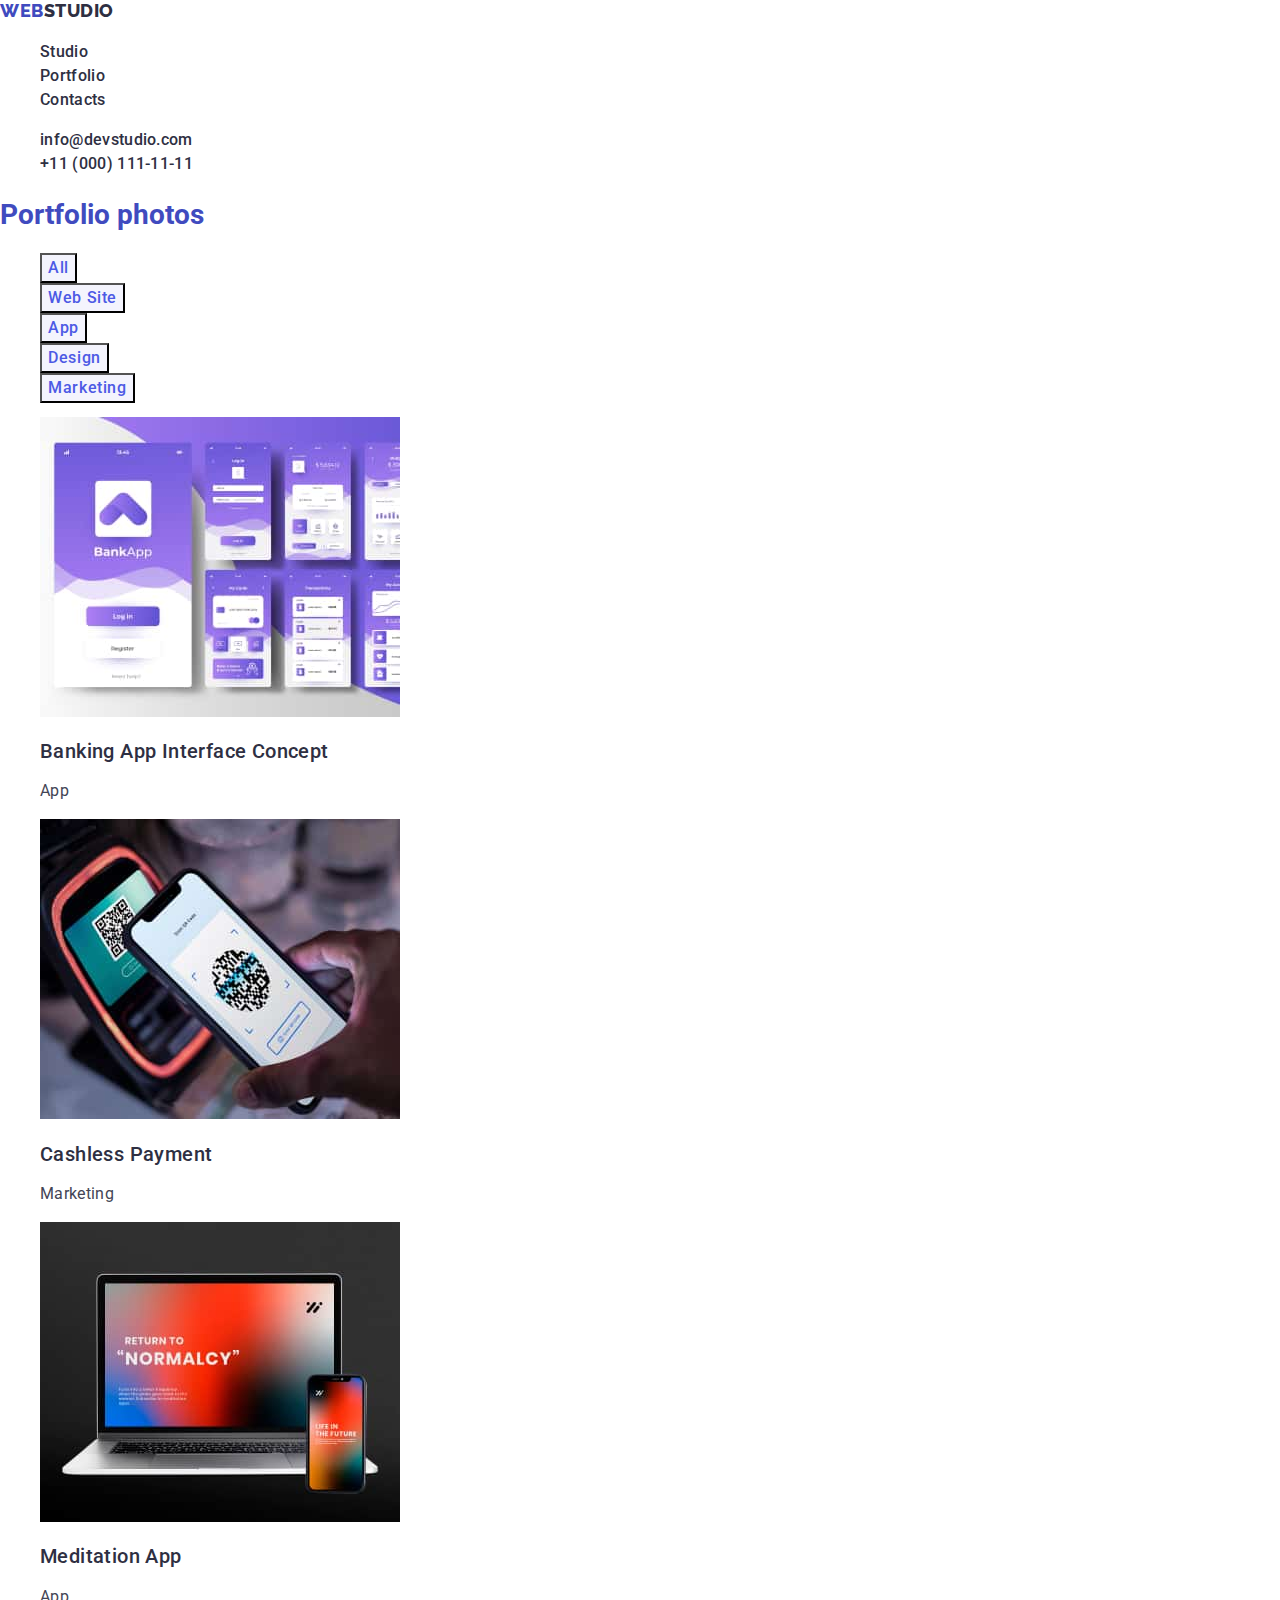
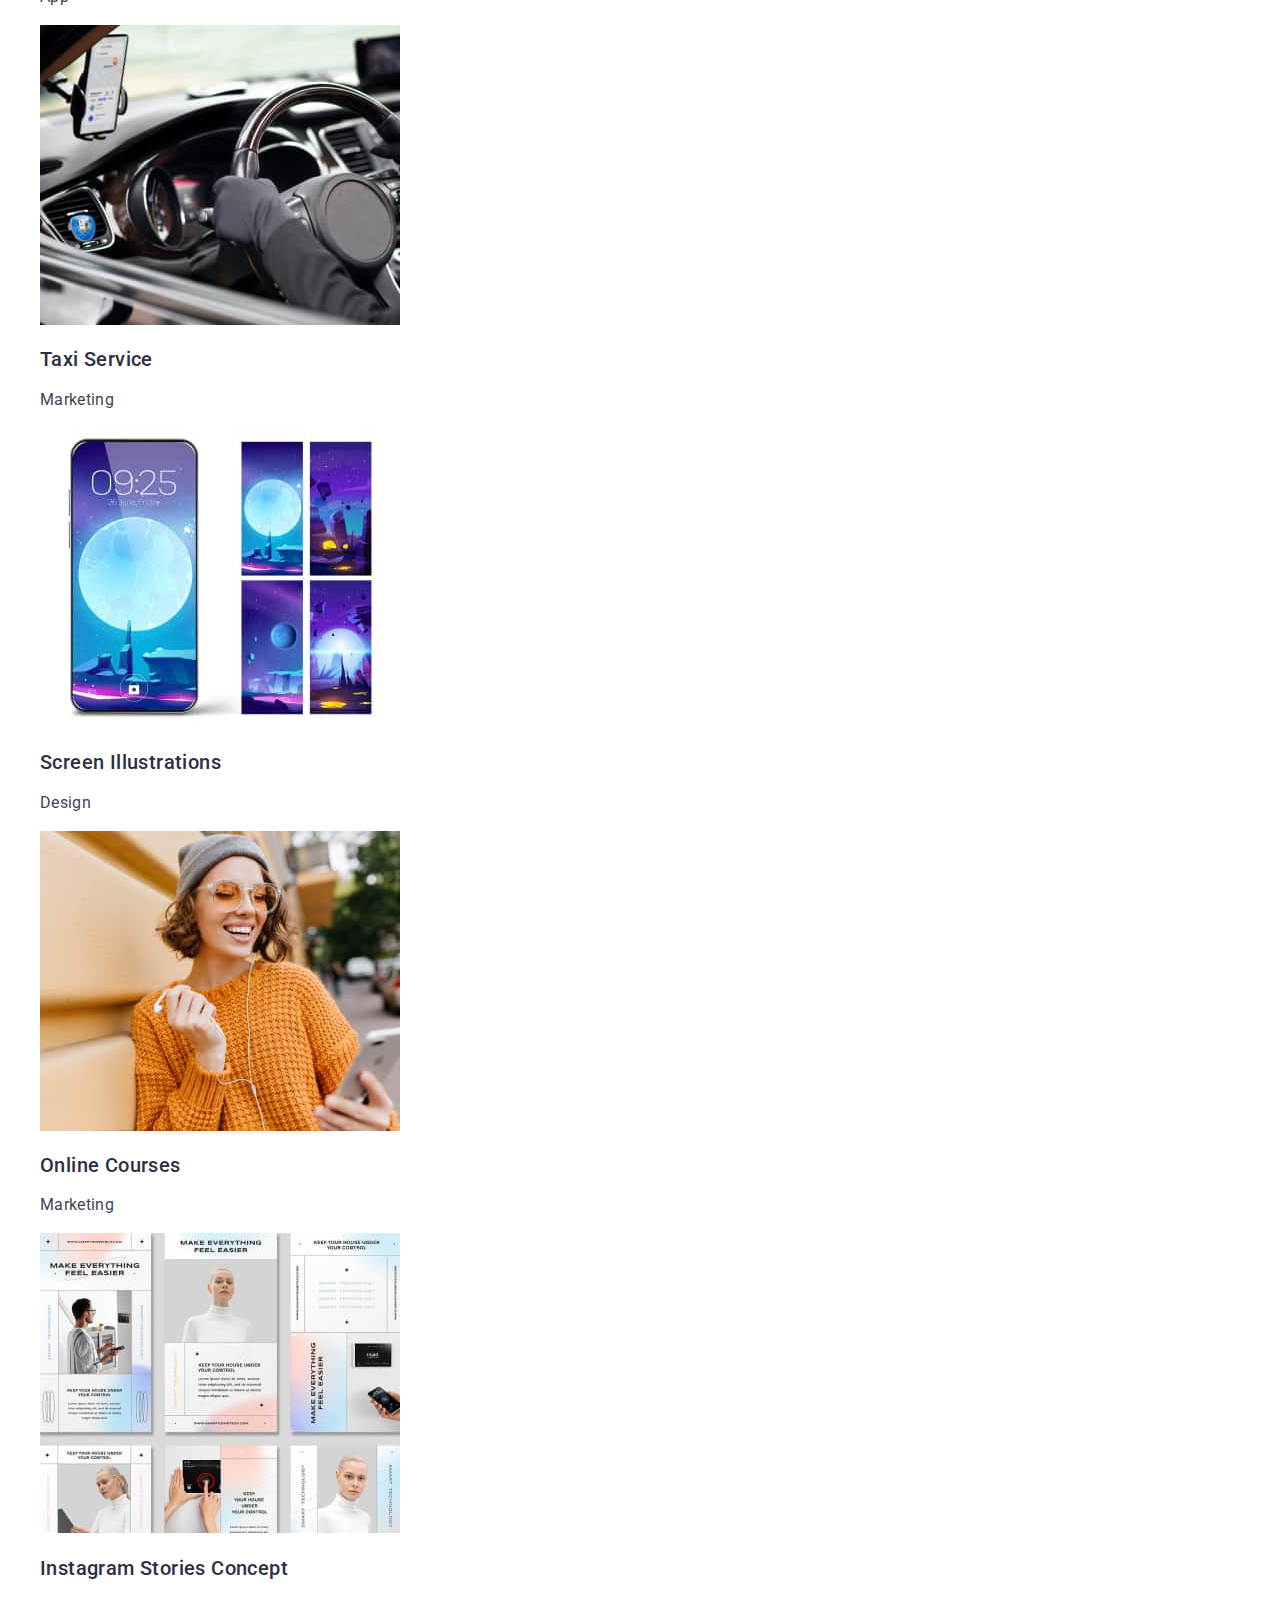
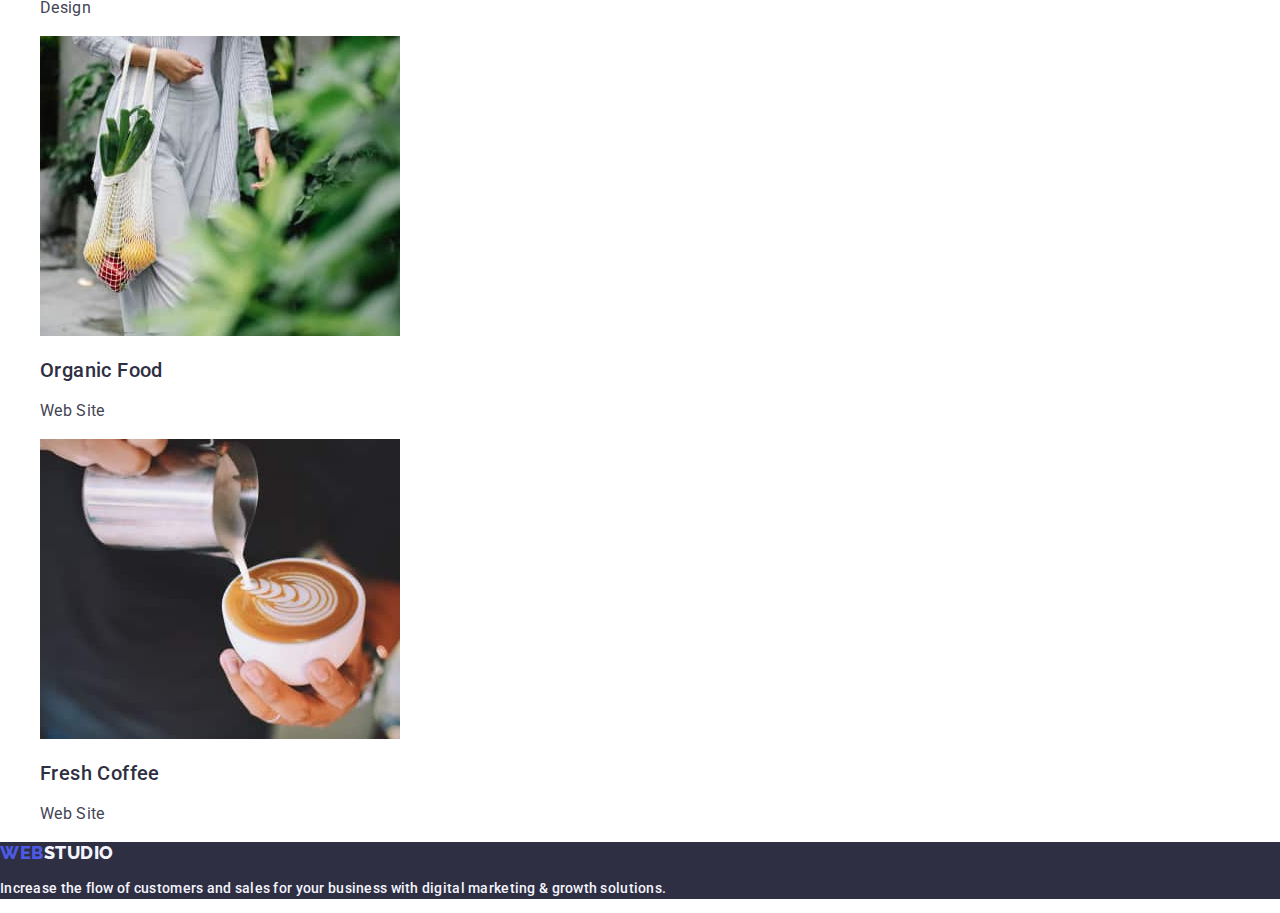
==== portfolio.html @ 64fa3665 "summary" ====
<!DOCTYPE html>
<html lang="en">
<head>
    <meta charset="UTF-8">
    <meta name="viewport" content="width=device-width, initial-scale=1.0">
    <title>Portfolio</title>

     <!--Fonts-->
     <link rel="preconnect" href="https://fonts.googleapis.com">
     <link rel="preconnect" href="https://fonts.gstatic.com" crossorigin>
     <link href="https://fonts.googleapis.com/css2?family=Raleway:wght@800&family=Roboto:wght@400;500;700&display=swap" rel="stylesheet">
        
     <!--Normalize-->
        <link rel="stylesheet" href="https://cdn.jsdelivr.net/npm/modern-normalize@2.0.0/modern-normalize.min.css">
        
        
        
        <!-- Custom styles -->
         <link rel="stylesheet" href="./css/styles.css"/>
</head>
<body class="body">
     <!-- Header section -->
     <header class="portfolio-header">
        <nav class="page-nav">
          <a href="./index.html" class="header-logo link">Web<span class="header-logo-studio">Studio</span></a>
          <ul class="portfolio-header-list list">
            <li><a href="./index.html" class="link">Studio</a></li>
            
            <li><a href="./portfolio.html" class="link">Portfolio</a></li>
  
            <li><a href="" class="link">Contacts</a></li>

          </ul>
        </nav>
        <address class="address_header_list">
          <ul class="list">
            <li><a href="mailto:info@devstudio.com" class="link">info@devstudio.com</a></li>
            <li><a href="tel:+110001111111" class="link">+11 (000) 111-11-11</a></li>
          </ul>
        </address>
      </header>
  <!-- Main block-->

 <main class="portfolio-page">
  <!-- Title that would be hidden-->

 
  

  <section class="photo-section">

    <h1>Portfolio photos</h1>
    
    <ul class="list">
      <li><button type="button" class="portfolio-btn">All</button></li>
      <li><button type="button" class="portfolio-btn">Web Site</button></li>
      <li><button type="button" class="portfolio-btn">App</button></li>
      <li><button type="button" class="portfolio-btn">Design</button></li>
      <li><button type="button" class="portfolio-btn" >Marketing</button></li>
</ul>
      
      <!--Photo Section -->
        
            <ul class="list">
                <li><a href="" class="link">                 
                   <img src="./images/portfolio_images/img-1.jpg" alt="Violet screens of banking apps" width="360"/>
                  <h2 class="photo-title">Banking App Interface Concept</h2>
                  <p class="descript text">App</p></a>

                </li>
                <li><a href="" class="link">
                  <img src="./images/portfolio_images/img-2.jpg" alt="The phone paying by QR code" width="360"/>
                  <h2 class="photo-title">Cashless Payment</h2>
                  <p class="descript text">Marketing</p>
                </a>

                </li>
                <li><a href="" class="link">
                  <img src="./images/portfolio_images/img-3.jpg" alt="Synchronized computer and phone with the program of meditstion" width="360"/>
                  <h2 class="photo-title">Meditation App</h2>
                  <p class="descript text">App</p></a>
                  
                </li>
                <li><a href="" class="link">
                  <img src="./images/portfolio_images/img-4.jpg" alt="Phone navigation helps driver during riding" width="360"/>
                  <h2 class="photo-title">Taxi Service</h2>
                  <p class="descript text">Marketing</p>
                </a>
                  
                </li>
                <li><a href="" class="link">
                  <img src="./images/portfolio_images/img-5.jpg" alt="Several beautiful images of the moon on the phone screen" width="360"/>
                  <h2 class="photo-title">Screen Illustrations</h2>
                  <p class="descript text">Design</p>
                </a>
                  
                </li>
                <li><a href="" class="link">
                  <img src="./images/portfolio_images/img-6.jpg" alt="Smiling girl is listening something on her phone by headphones" width="360"/>
                  <h2 class="photo-title">Online Courses</h2>
                  <p class="descript text">Marketing</p>
                </a>
                  
                </li>
                <li><a href="" class="link">
                  <img src="./images/portfolio_images/img-7.jpg" alt="Several screens show different part of the story promt of some gadget" width="360"/>
                  <h2 class="photo-title">Instagram Stories Concept</h2>
                  <p class="descript text">Design</p>
                </a>
                  
                </li>
                <li><a href="" class="link">
                  <img src="./images/portfolio_images/img-8.jpg" alt="Woman among green leaves carrying vegetables in the bag" width="360"/>
                  <h2 class="photo-title">Organic Food</h2>
                  <p class="descript text">Web Site</p>
                </a>
                  
                </li>
                <li><a href="" class="link">
                  <img src="./images/portfolio_images/img-9.jpg" alt="The process of pouring a coffee to the cup" width="360"/>
                  <h2 class="photo-title">Fresh Coffee</h2>
                  <p class="descript text">Web Site</p>
                </a>  
                </li>
            </ul>

          </section>

    </main>

      <!-- Footer section-->
    <footer class="footer">
        <a href="./index.html" class="header-logo link">Web<span class="footer-logo-studio">Studio</span></a>
        <p class="footer-text"
          >Increase the flow of customers and sales for your business with digital marketing & growth
          solutions.
        </p>
      </footer>
</body>
</html>
---- css/styles.css ----
:root { 
    /*Fonts*/
    --primary-font:  'Roboto', sans-serif;
    /*Other*/
    --accent-color: #E7E9FC;
    
}

.body {
font-family: 'Roboto', sans-serif;
font-style: normal;
font-weight: 500;
font-size: 14px;
line-height: 1.4;
background-color: #ffffff;
color: #434455;
}


/* Reset */

a {
    color: currentColor;
    text-decoration: none ;
    font-style: normal;
}

.title {
    font-weight: 700;
    font-size: 36px;
    line-height: 1.11;
    text-align: center;
    letter-spacing: 0.02em;
    text-transform: capitalize;
    color: #2E2F42;
    }

 .text {
    font-weight: 400;
    font-size: 16px;
    line-height: 1.5;
    letter-spacing: 0.02em;
    color: #2e2f42 ;
      }


.list {
    list-style: none;
}

.button {
    font-family: inherit;
    cursor: pointer;
}
.header {
    color: #2e2f42;
    text-decoration: none;
    font-size: 16px;
    line-height: 1.5;
    letter-spacing: 0.02em;
    
}


.address_header_list {
    font-style: normal;
}
.link {
    color: #2e2f42;
    text-decoration: none;
    }
    
   .link:hover {
        color: #404BBF;
    }

    .link:focus {
        color: #404bbf;
    }
.text {
    font-weight: 400;
    font-size: 16px;
    line-height: 1.5;
    letter-spacing: 0.02em;
    color: #434455;
    }

    


.header-logo {
    font-family: 'Raleway', sans-serif;
    font-style: normal;
    font-weight: 800;
    font-size: 18px;
    line-height: 1.17;
    letter-spacing: 0.03em;
    text-transform: uppercase;
    color: #4D5AE5;
}
.header-logo-studio {
    color: #2E2F42;
}

.header-list {
    color: #2e2f42
}
 
.header-list:hover {
    color: #404bbf;
}

.header-list:focus {
    color: #404bbf;
}
.hero {
    background-color: #2E2F42;
}

.hero-title {font-size: 56px;
    font-weight: 700;
    text-align: center;
    letter-spacing: 0.02em;
    color: #ffffff;
line-height: 1.07;
}


.hero-btn{
    background-color: #4D5AE5;
color: #ffffff;
font-weight: 500;
font-size: 16px;
letter-spacing: 0.04em;
line-height: 1.5;
cursor: pointer;
}

 .hero-btn:hover {
    background-color: #404BBF;
    color: #ffffff;
 }

 .hero-btn:focus {
    background-color: #404BBF;
    color: #ffffff;
 }

 /* FEATURES SECTION */

 .feature-title {
    font-size: 20px;
    font-weight: 500;
line-height: 1.2;
letter-spacing: 0.02em;
color: #2E2F42;
}


  /* OUR WORK */
   .our-work.title{
    font-weight: 700;
font-size: 36px;
line-height: 1.11;
text-align: center;
letter-spacing: 0.02em;
text-transform: capitalize;
color: #2E2F42;
   }

   /* OUR TEAM*/
.our_team {
    background-color: #F4F4FD;
}

.team-list {
    background-color: #FFFFFF;
}
   .title-name {
    font-size: 20px;
    font-weight: 500;
line-height: 1.2;
letter-spacing: 0.02em;
color: #2E2F42;
   }


   /*FOOTER*/
   .footer {
    background: #2E2F42;
   }
   .footer-logo-studio {
    color: #F4F4FD;
   }
   .footer-text {
    color: #F4F4FD;
    line-height: 1.5;
    letter-spacing: 0.02em;
   }


   /*PORTFOLIO*/

.portfolio-header {
    color: #2e2f42;
    font-family: 'Roboto', sans-serif;
font-style: normal;
font-weight: 500;
font-size: 16px;
line-height: 1.5;
letter-spacing: 0.02em;
background-color: #ffffff;
color:  #434455;

}  

.portfolip-header:hover {
    color: #404bbf;
}
.portfolip-header:focus {
    color: #404bbf;
}

.portfolio-header-list {
    font-size: 16px;
    line-height: 1.5;
    letter-spacing: 0.02em;
    color: #434455;
    font-weight: 500;
}

.portfolio-page {
    color: #404bbf;
}



.portfolio-btn {
font-family: "Roboto", sans-serif;
font-weight: 500;
font-size: 16px;
background-color:#F4F4FD;
line-height: 1.5;
text-align: center;
letter-spacing: 0.04em;
color: #4d5ae5;
cursor: pointer;
}

.portfolio-btn:hover {
    background-color: #404BBF;
    color:#ffffff;
    cursor: pointer;
    
}

.portfolio-btn:focus {
    background-color: #404BBF;
    color:#ffffff;
    cursor: pointer; 
}
 .portfolio-page {
    list-style: none
 }

.photo-title {
    font-weight: 500;
font-size: 20px;
line-height: 1.2;
letter-spacing: 0.02em;
    color: #2E2F42; 
}

.descript {
    color: #434455;
}
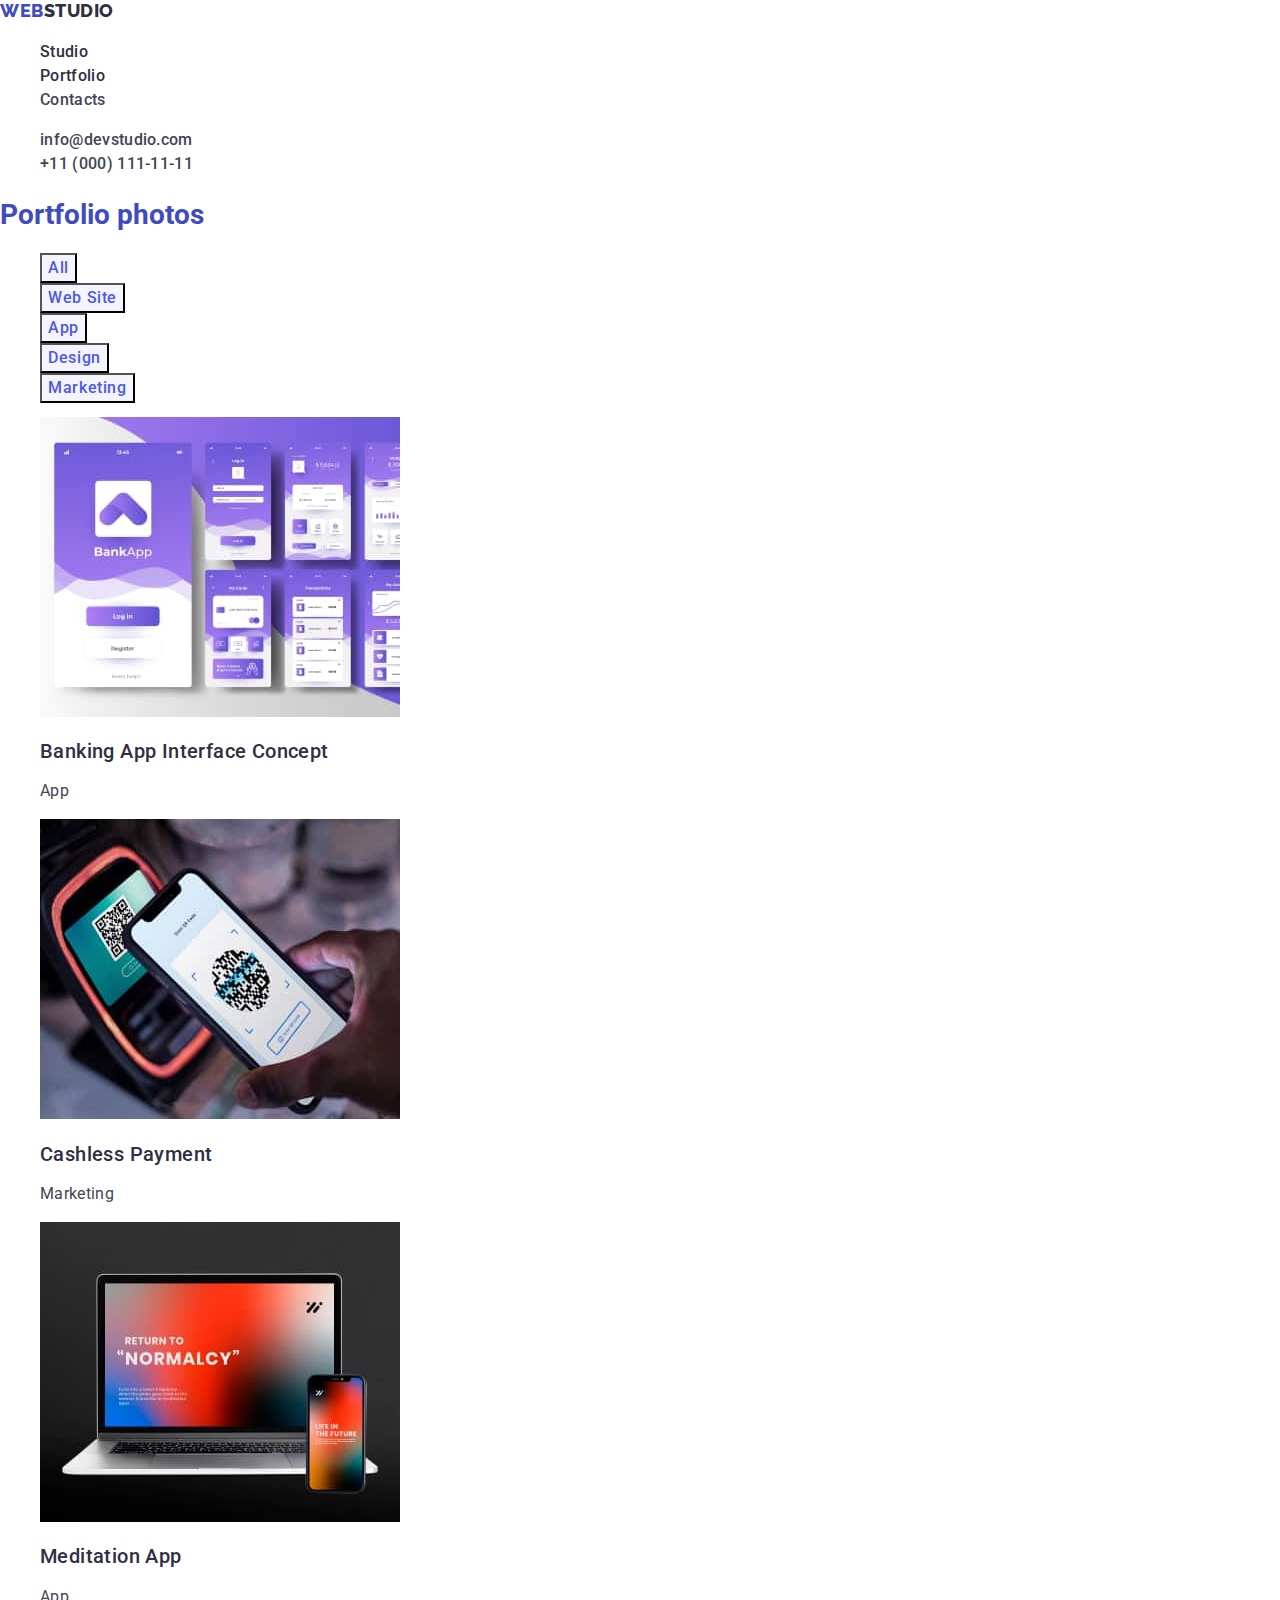
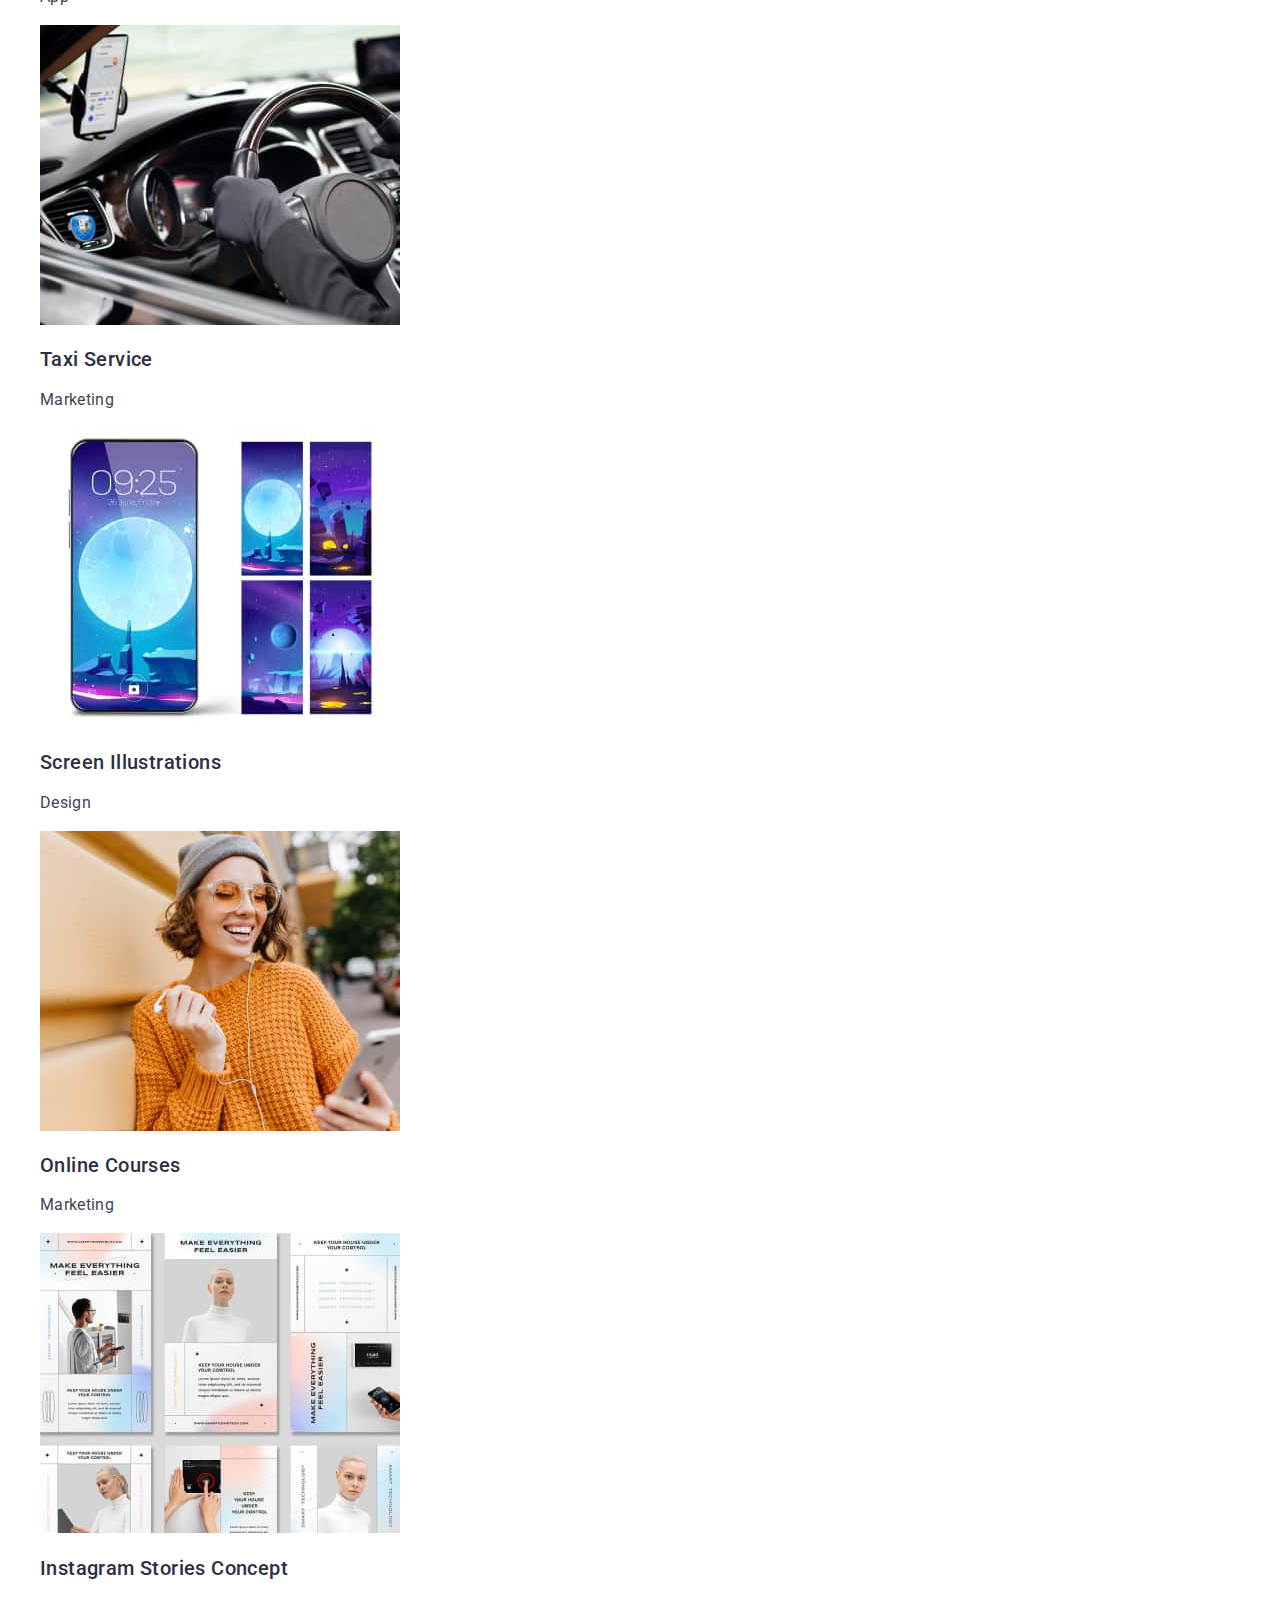
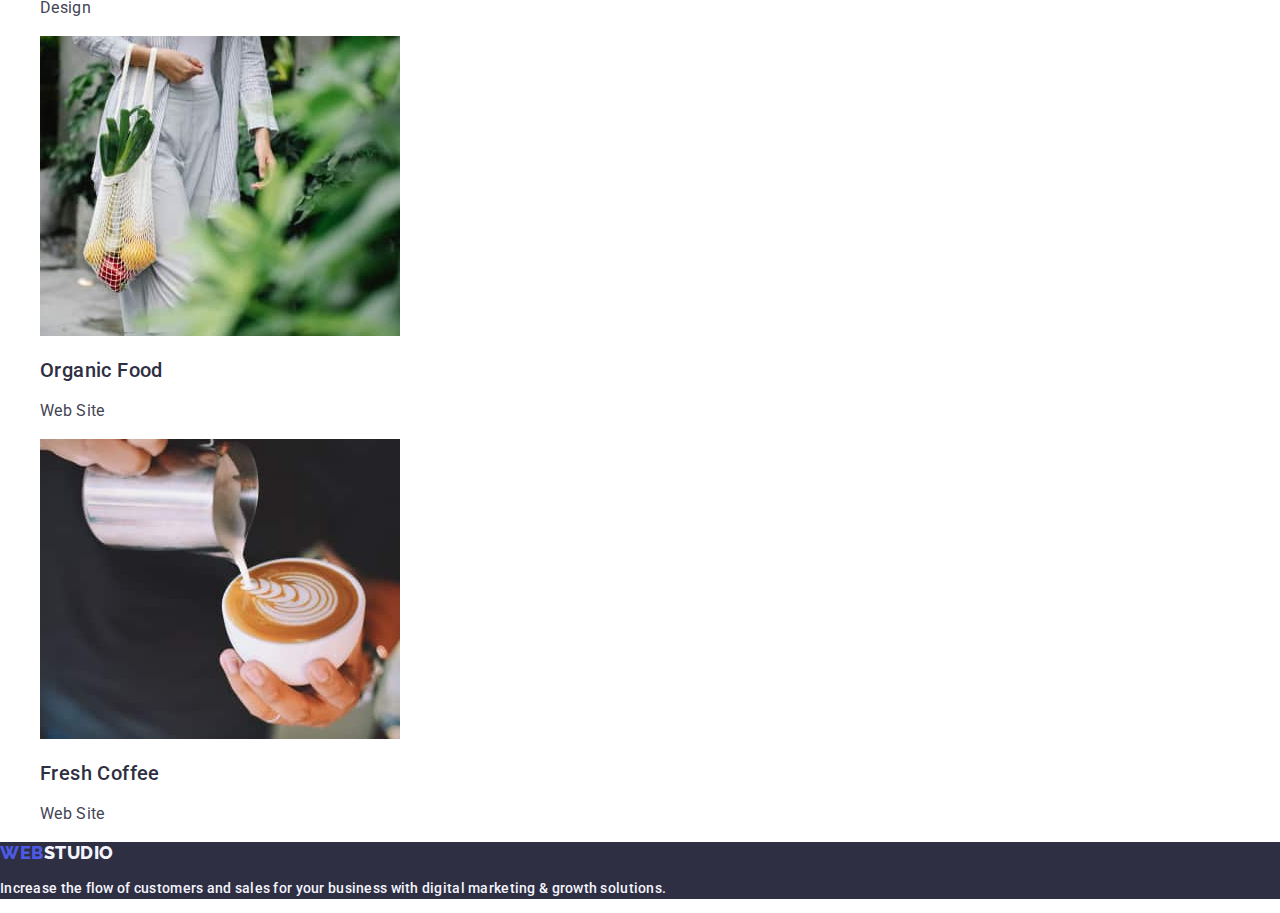
==== commit d6dd0a55: "summary" ====
--- a/portfolio.html
+++ b/portfolio.html
@@ -24,18 +24,18 @@
         <nav class="page-nav">
           <a href="./index.html" class="header-logo link">Web<span class="header-logo-studio">Studio</span></a>
           <ul class="portfolio-header-list list">
-            <li><a href="./index.html" class="link">Studio</a></li>
+            <li><a href="./index.html" class="portfolio-nav link">Studio</a></li>
             
-            <li><a href="./portfolio.html" class="link">Portfolio</a></li>
+            <li><a href="./portfolio.html" class="portfolio-nav link">Portfolio</a></li>
   
             <li><a href="" class="link">Contacts</a></li>
 
           </ul>
         </nav>
-        <address class="address_header_list">
+        <address class="address_header">
           <ul class="list">
-            <li><a href="mailto:info@devstudio.com" class="link">info@devstudio.com</a></li>
-            <li><a href="tel:+110001111111" class="link">+11 (000) 111-11-11</a></li>
+            <li><a href="mailto:info@devstudio.com" class="address-list link">info@devstudio.com</a></li>
+            <li><a href="tel:+110001111111" class="address-list link">+11 (000) 111-11-11</a></li>
           </ul>
         </address>
       </header>
--- a/css/styles.css
+++ b/css/styles.css
@@ -62,11 +62,14 @@
 }
 
 
-.address_header_list {
-    font-style: normal;
+.address_header {
+    font-style: normal;
+    font-size: 16px;
+    line-height: 1.5;
+    letter-spacing: 0.02em;
+    color: #434455;
 }
 .link {
-    color: #2e2f42;
     text-decoration: none;
     }
     
@@ -77,6 +80,14 @@
     .link:focus {
         color: #404bbf;
     }
+
+    .addresd-list {
+        font-size: 16px;
+        line-height: 1.5;
+        letter-spacing: 0.02em;
+        color: #434455;
+    }
+
 .text {
     font-weight: 400;
     font-size: 16px;
@@ -221,7 +232,8 @@
     color: #404bbf;
 }
 
-.portfolio-header-list {
+.address-header-list {
+    font-style: normal;
     font-size: 16px;
     line-height: 1.5;
     letter-spacing: 0.02em;
@@ -233,7 +245,9 @@
     color: #404bbf;
 }
 
-
+.portfolio-nav {
+    color: #2e2f42;
+}
 
 .portfolio-btn {
 font-family: "Roboto", sans-serif;
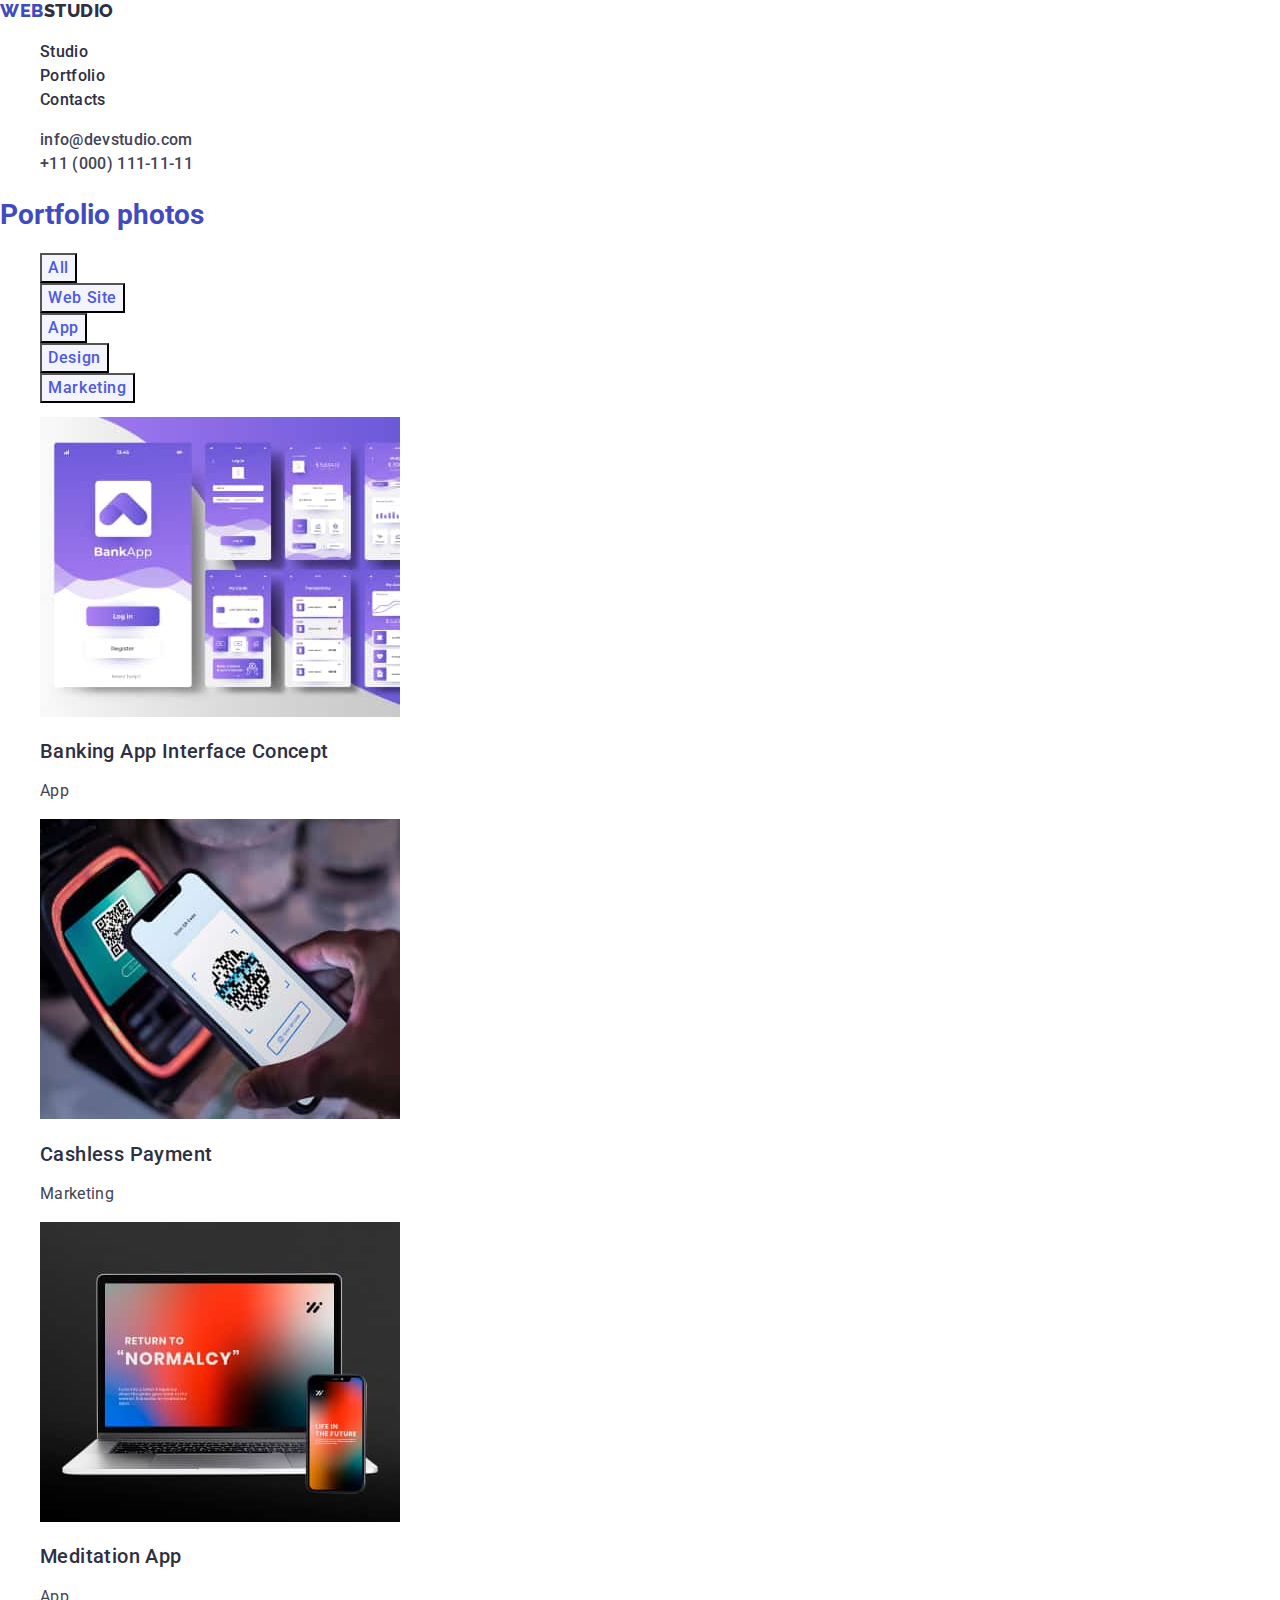
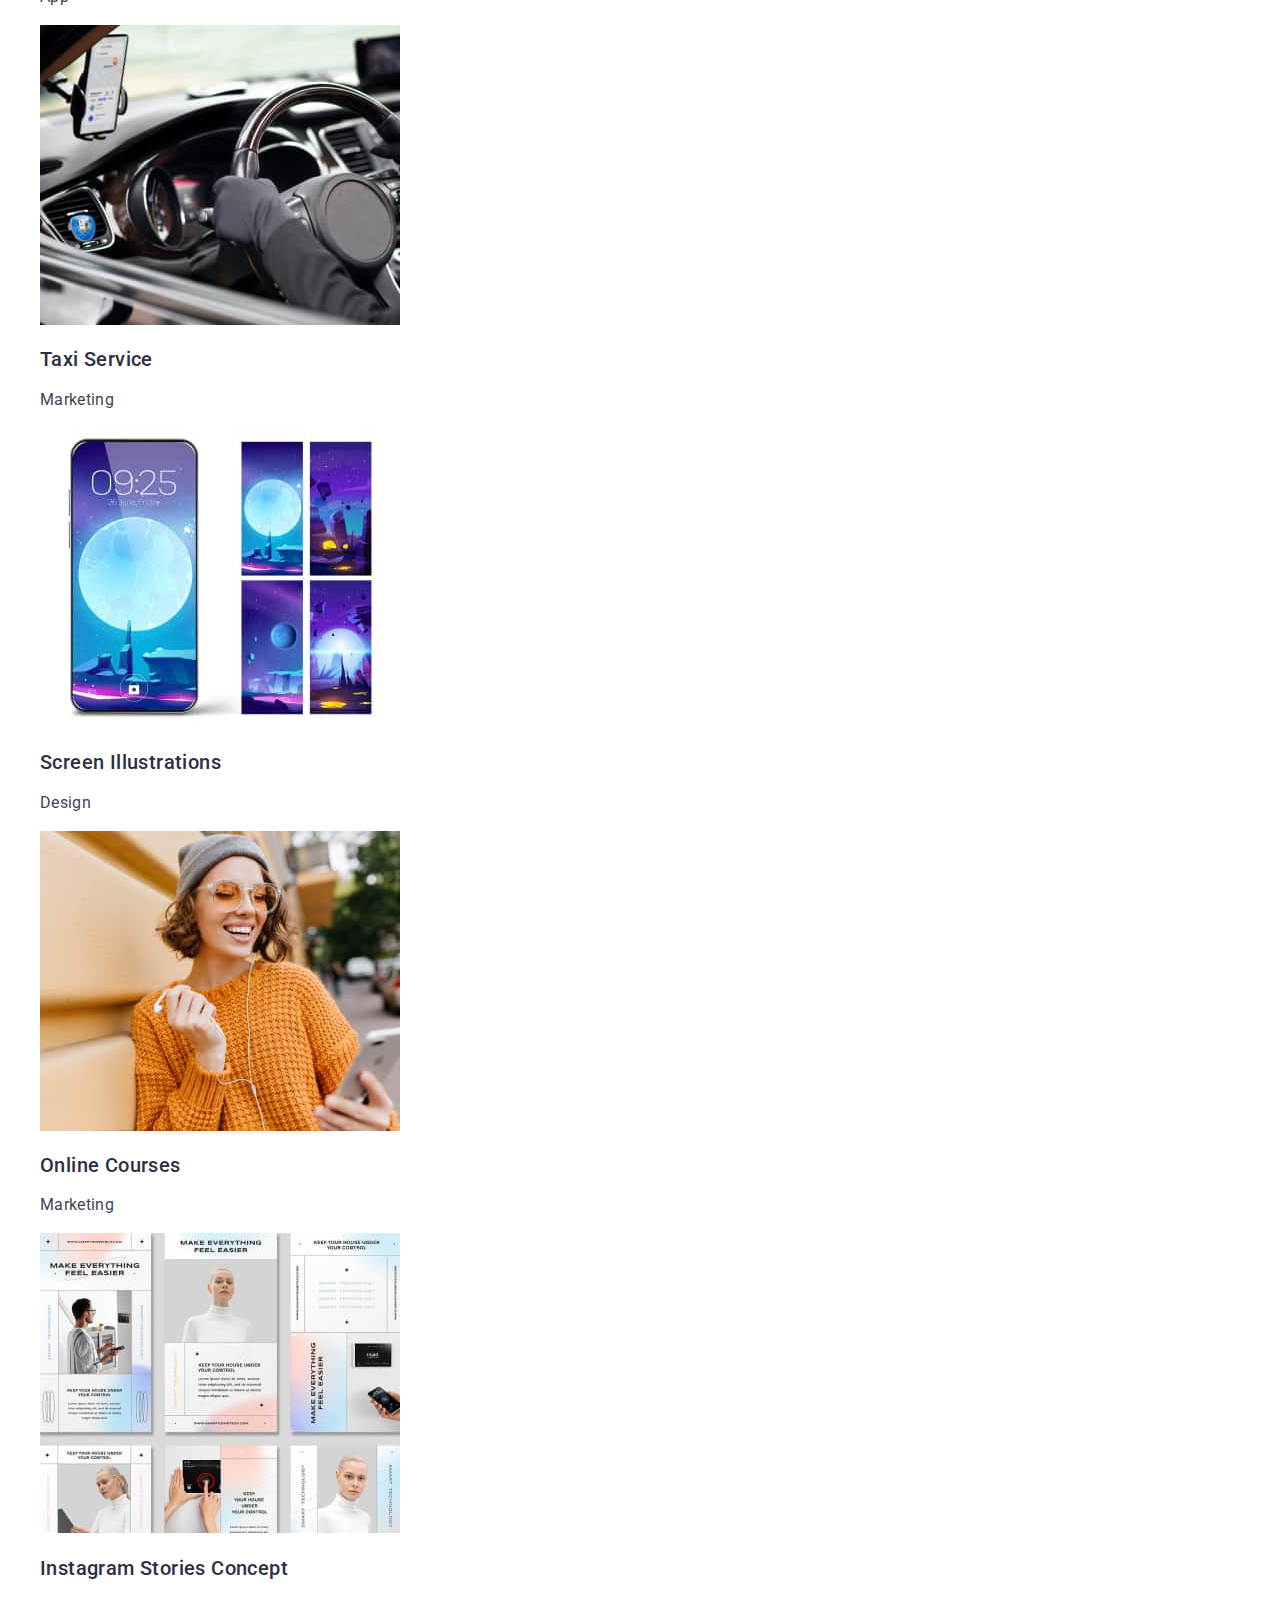
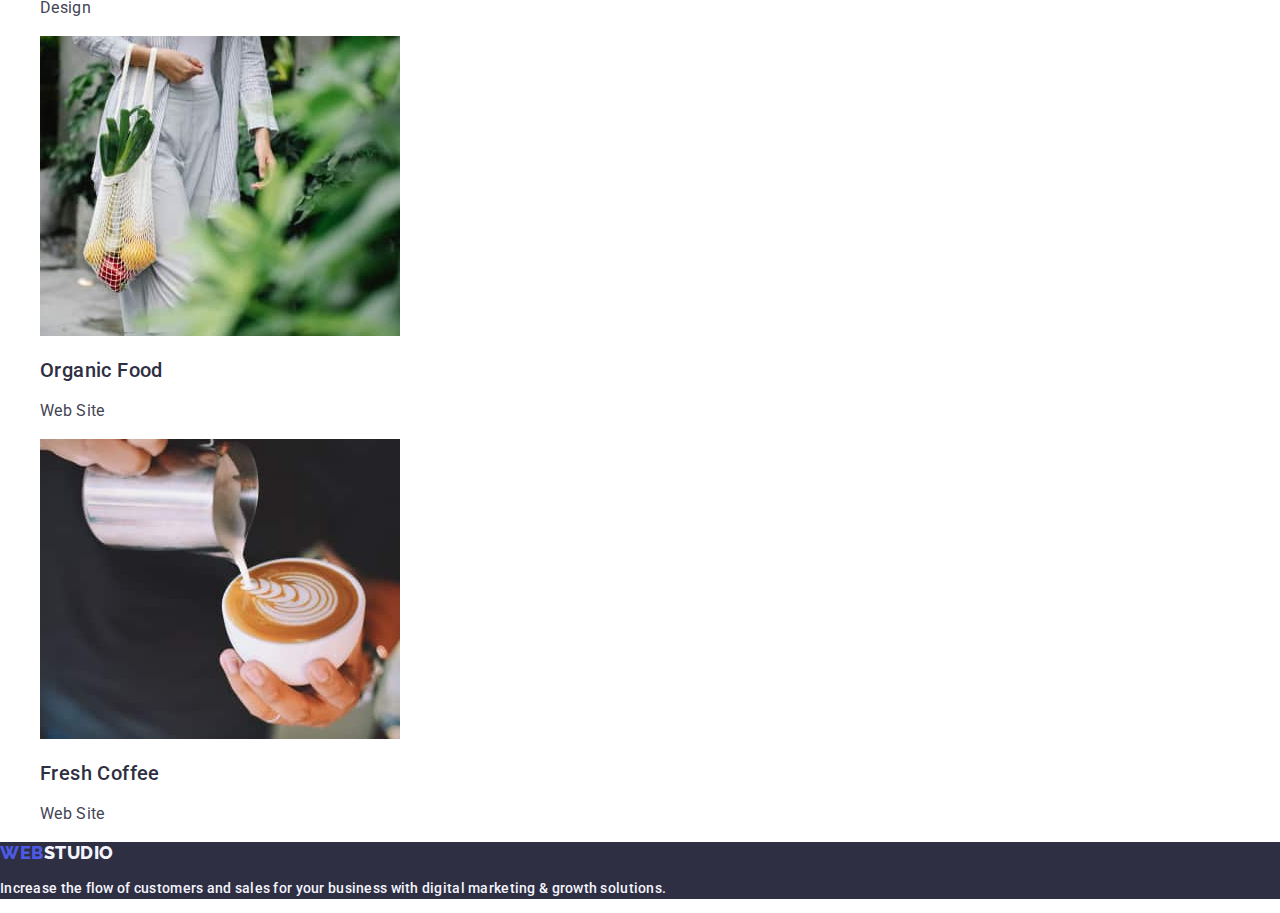
==== commit 3d79536c: "update.portfolio" ====
--- a/portfolio.html
+++ b/portfolio.html
@@ -28,7 +28,7 @@
             
             <li><a href="./portfolio.html" class="portfolio-nav link">Portfolio</a></li>
   
-            <li><a href="" class="link">Contacts</a></li>
+            <li><a href="" class="portfolio-nav link">Contacts</a></li>
 
           </ul>
         </nav>
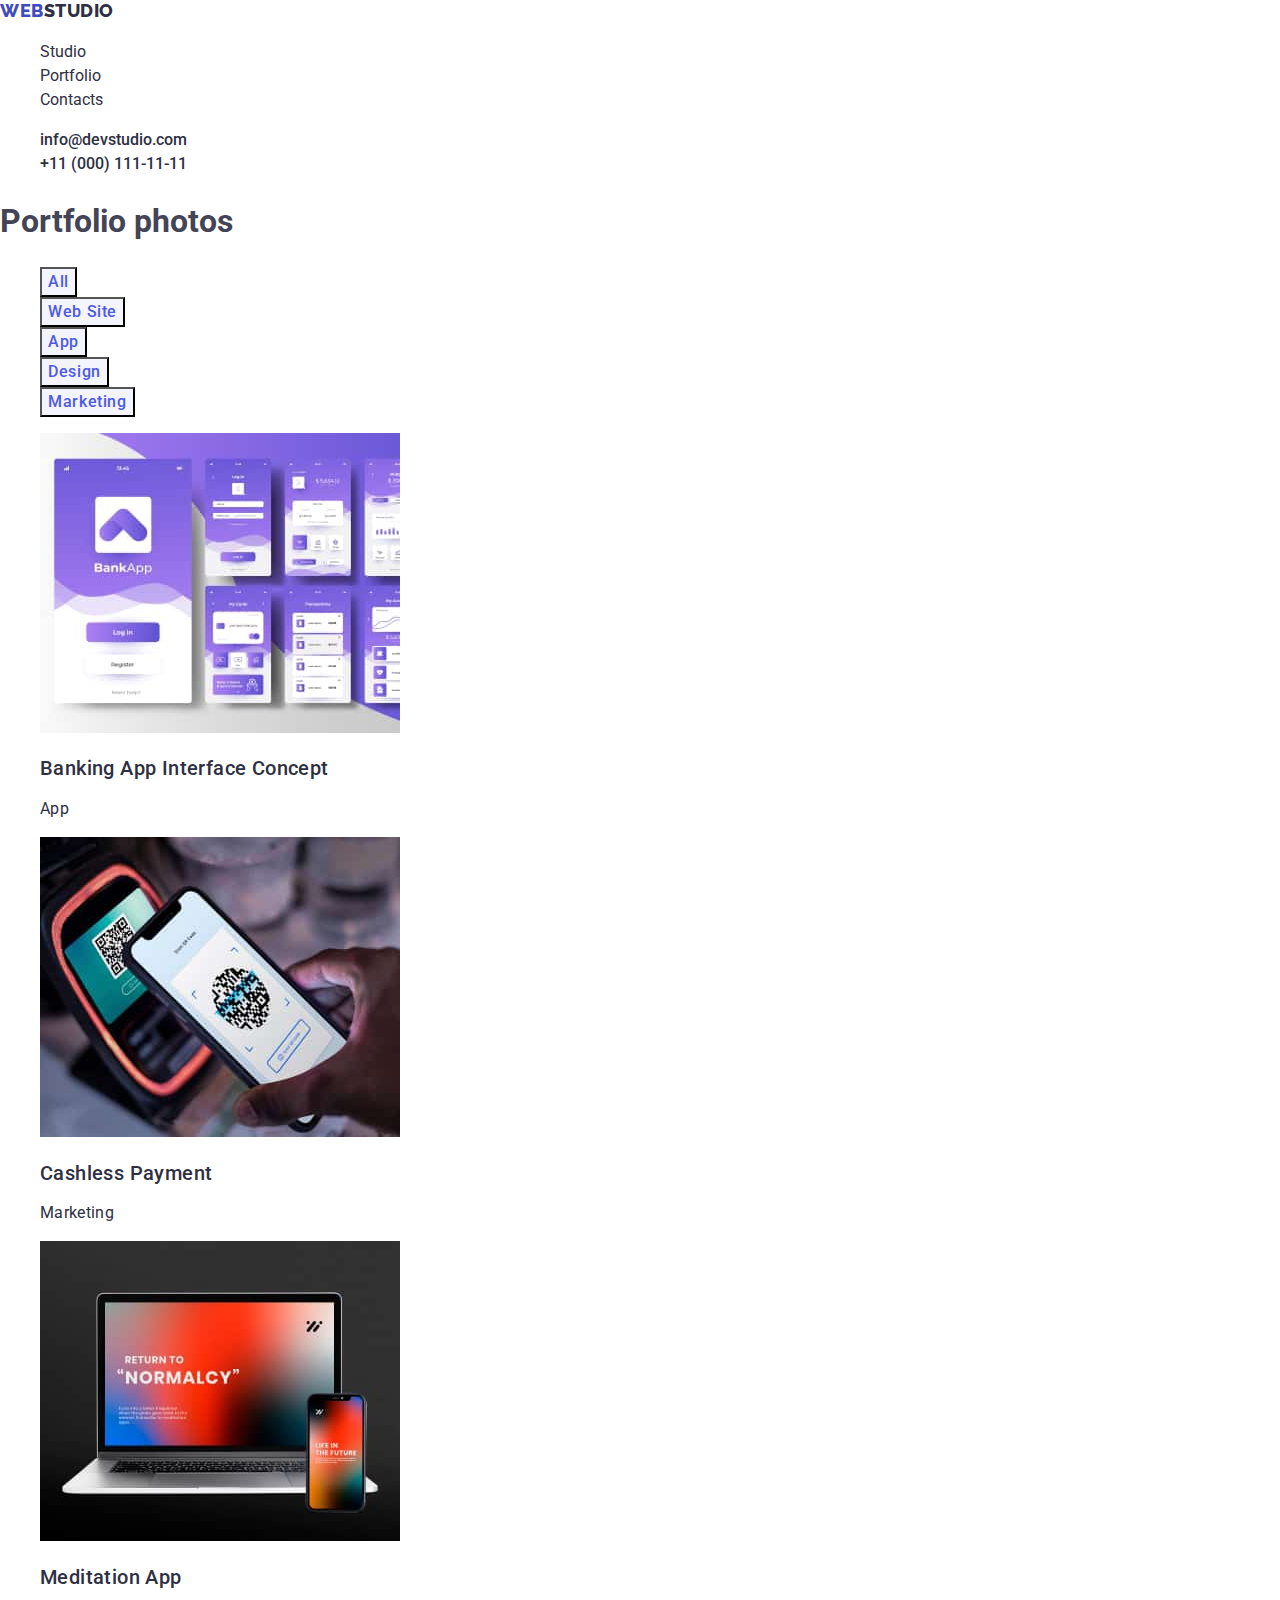
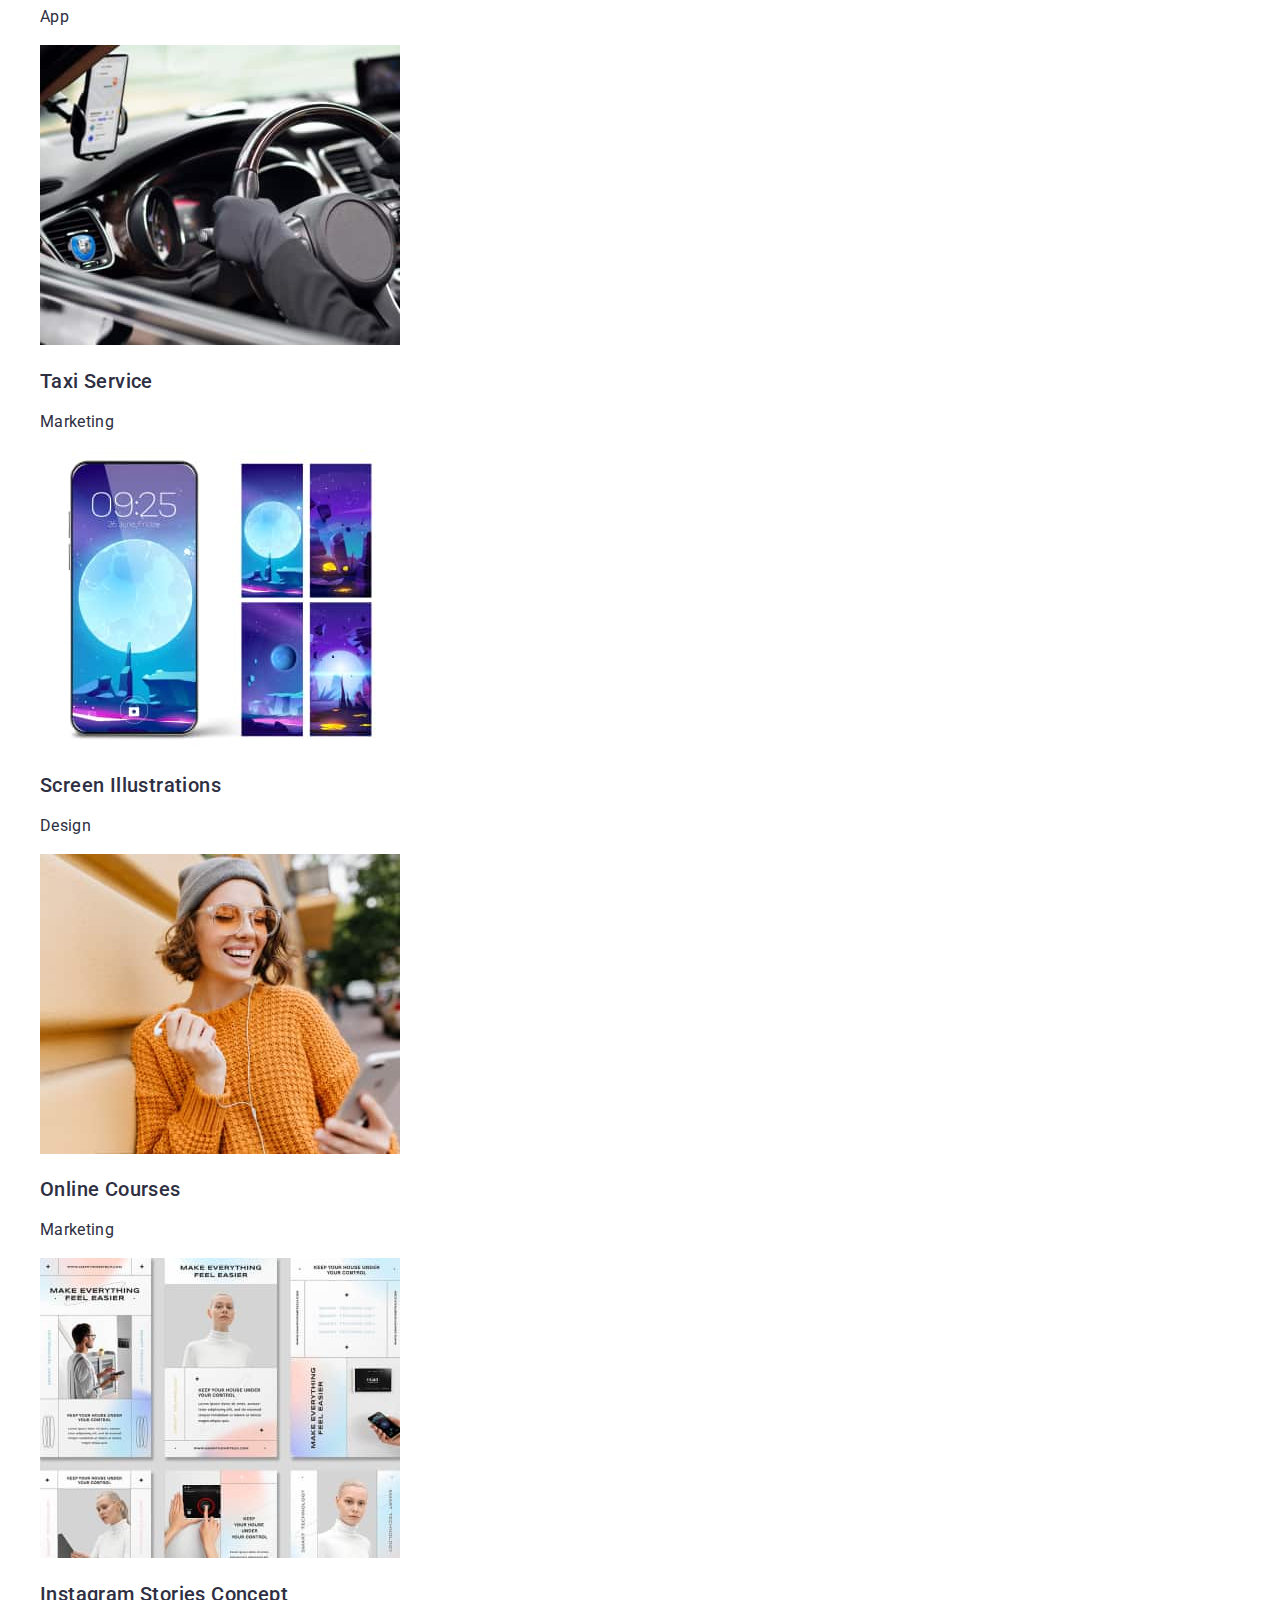
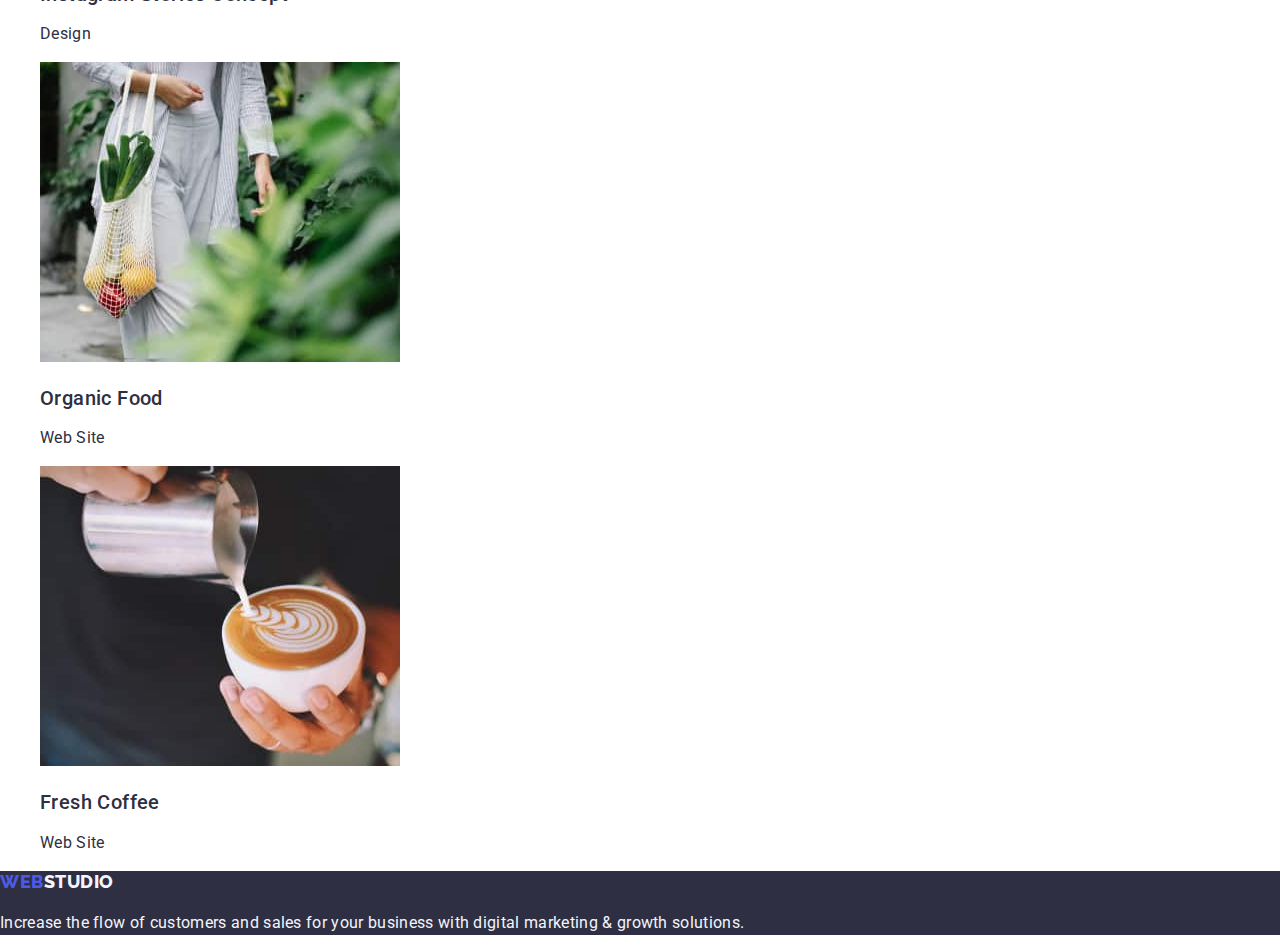
==== commit f78134ce: "summary" ====
--- a/portfolio.html
+++ b/portfolio.html
@@ -18,45 +18,42 @@
         <!-- Custom styles -->
          <link rel="stylesheet" href="./css/styles.css"/>
 </head>
-<body class="body">
+<body>
      <!-- Header section -->
-     <header class="portfolio-header">
+     <header>
         <nav class="page-nav">
           <a href="./index.html" class="header-logo link">Web<span class="header-logo-studio">Studio</span></a>
-          <ul class="portfolio-header-list list">
-            <li><a href="./index.html" class="portfolio-nav link">Studio</a></li>
+          <ul class="list">
+            <li><a href="./index.html" class="link">Studio</a></li>
             
-            <li><a href="./portfolio.html" class="portfolio-nav link">Portfolio</a></li>
+            <li><a href="./portfolio.html" class="link">Portfolio</a></li>
   
-            <li><a href="" class="portfolio-nav link">Contacts</a></li>
+            <li><a href="" class="link">Contacts</a></li>
 
           </ul>
         </nav>
         <address class="address_header">
           <ul class="list">
-            <li><a href="mailto:info@devstudio.com" class="address-list link">info@devstudio.com</a></li>
-            <li><a href="tel:+110001111111" class="address-list link">+11 (000) 111-11-11</a></li>
+            <li><a href="mailto:info@devstudio.com" class="address link">info@devstudio.com</a></li>
+            <li><a href="tel:+110001111111" class="address link">+11 (000) 111-11-11</a></li>
           </ul>
         </address>
       </header>
   <!-- Main block-->
 
- <main class="portfolio-page">
+ <main>
   <!-- Title that would be hidden-->
 
- 
-  
-
-  <section class="photo-section">
+  <section>
 
     <h1>Portfolio photos</h1>
     
     <ul class="list">
-      <li><button type="button" class="portfolio-btn">All</button></li>
-      <li><button type="button" class="portfolio-btn">Web Site</button></li>
-      <li><button type="button" class="portfolio-btn">App</button></li>
-      <li><button type="button" class="portfolio-btn">Design</button></li>
-      <li><button type="button" class="portfolio-btn" >Marketing</button></li>
+      <li><button type="button" class="portfolio-btn button">All</button></li>
+      <li><button type="button" class="portfolio-btn button">Web Site</button></li>
+      <li><button type="button" class="portfolio-btn button">App</button></li>
+      <li><button type="button" class="portfolio-btn button">Design</button></li>
+      <li><button type="button" class="portfolio-btn button" >Marketing</button></li>
 </ul>
       
       <!--Photo Section -->
@@ -65,61 +62,61 @@
                 <li><a href="" class="link">                 
                    <img src="./images/portfolio_images/img-1.jpg" alt="Violet screens of banking apps" width="360"/>
                   <h2 class="photo-title">Banking App Interface Concept</h2>
-                  <p class="descript text">App</p></a>
+                  <p class="text">App</p></a>
 
                 </li>
                 <li><a href="" class="link">
                   <img src="./images/portfolio_images/img-2.jpg" alt="The phone paying by QR code" width="360"/>
                   <h2 class="photo-title">Cashless Payment</h2>
-                  <p class="descript text">Marketing</p>
+                  <p class="text">Marketing</p>
                 </a>
 
                 </li>
                 <li><a href="" class="link">
                   <img src="./images/portfolio_images/img-3.jpg" alt="Synchronized computer and phone with the program of meditstion" width="360"/>
                   <h2 class="photo-title">Meditation App</h2>
-                  <p class="descript text">App</p></a>
+                  <p class="text">App</p></a>
                   
                 </li>
                 <li><a href="" class="link">
                   <img src="./images/portfolio_images/img-4.jpg" alt="Phone navigation helps driver during riding" width="360"/>
                   <h2 class="photo-title">Taxi Service</h2>
-                  <p class="descript text">Marketing</p>
+                  <p class="text">Marketing</p>
                 </a>
                   
                 </li>
                 <li><a href="" class="link">
                   <img src="./images/portfolio_images/img-5.jpg" alt="Several beautiful images of the moon on the phone screen" width="360"/>
                   <h2 class="photo-title">Screen Illustrations</h2>
-                  <p class="descript text">Design</p>
+                  <p class="text">Design</p>
                 </a>
                   
                 </li>
                 <li><a href="" class="link">
                   <img src="./images/portfolio_images/img-6.jpg" alt="Smiling girl is listening something on her phone by headphones" width="360"/>
                   <h2 class="photo-title">Online Courses</h2>
-                  <p class="descript text">Marketing</p>
+                  <p class="text">Marketing</p>
                 </a>
                   
                 </li>
                 <li><a href="" class="link">
                   <img src="./images/portfolio_images/img-7.jpg" alt="Several screens show different part of the story promt of some gadget" width="360"/>
                   <h2 class="photo-title">Instagram Stories Concept</h2>
-                  <p class="descript text">Design</p>
+                  <p class="text">Design</p>
                 </a>
                   
                 </li>
                 <li><a href="" class="link">
                   <img src="./images/portfolio_images/img-8.jpg" alt="Woman among green leaves carrying vegetables in the bag" width="360"/>
                   <h2 class="photo-title">Organic Food</h2>
-                  <p class="descript text">Web Site</p>
+                  <p class="text">Web Site</p>
                 </a>
                   
                 </li>
                 <li><a href="" class="link">
                   <img src="./images/portfolio_images/img-9.jpg" alt="The process of pouring a coffee to the cup" width="360"/>
                   <h2 class="photo-title">Fresh Coffee</h2>
-                  <p class="descript text">Web Site</p>
+                  <p class="text">Web Site</p>
                 </a>  
                 </li>
             </ul>
--- a/css/styles.css
+++ b/css/styles.css
@@ -6,12 +6,10 @@
     
 }
 
-.body {
+body {
 font-family: 'Roboto', sans-serif;
-font-style: normal;
-font-weight: 500;
-font-size: 14px;
-line-height: 1.4;
+font-size: 16px;
+line-height: 1.5;
 background-color: #ffffff;
 color: #434455;
 }
@@ -36,11 +34,7 @@
     }
 
  .text {
-    font-weight: 400;
-    font-size: 16px;
-    line-height: 1.5;
-    letter-spacing: 0.02em;
-    color: #2e2f42 ;
+    letter-spacing: 0.02em;
       }
 
 
@@ -52,52 +46,24 @@
     font-family: inherit;
     cursor: pointer;
 }
-.header {
-    color: #2e2f42;
-    text-decoration: none;
-    font-size: 16px;
-    line-height: 1.5;
-    letter-spacing: 0.02em;
-    
-}
-
-
-.address_header {
-    font-style: normal;
-    font-size: 16px;
-    line-height: 1.5;
-    letter-spacing: 0.02em;
-    color: #434455;
-}
+
+.page-nav {
+    cursor: pointer;
+}
+
 .link {
     text-decoration: none;
+    color: #2e2f42;
     }
     
-   .link:hover {
-        color: #404BBF;
-    }
-
-    .link:focus {
-        color: #404bbf;
-    }
-
-    .addresd-list {
-        font-size: 16px;
-        line-height: 1.5;
-        letter-spacing: 0.02em;
-        color: #434455;
-    }
-
-.text {
-    font-weight: 400;
-    font-size: 16px;
-    line-height: 1.5;
-    letter-spacing: 0.02em;
-    color: #434455;
-    }
-
-    
-
+ .link:hover,:focus {
+    color: #404bbf;
+ }   
+
+ .address {
+    color: #2E2F42;
+    font-weight: 500;
+}
 
 .header-logo {
     font-family: 'Raleway', sans-serif;
@@ -113,17 +79,6 @@
     color: #2E2F42;
 }
 
-.header-list {
-    color: #2e2f42
-}
- 
-.header-list:hover {
-    color: #404bbf;
-}
-
-.header-list:focus {
-    color: #404bbf;
-}
 .hero {
     background-color: #2E2F42;
 }
@@ -141,21 +96,15 @@
     background-color: #4D5AE5;
 color: #ffffff;
 font-weight: 500;
-font-size: 16px;
 letter-spacing: 0.04em;
 line-height: 1.5;
-cursor: pointer;
-}
-
- .hero-btn:hover {
+}
+
+ .hero-btn:hover,:focus {
     background-color: #404BBF;
     color: #ffffff;
  }
 
- .hero-btn:focus {
-    background-color: #404BBF;
-    color: #ffffff;
- }
 
  /* FEATURES SECTION */
 
@@ -232,22 +181,9 @@
     color: #404bbf;
 }
 
-.address-header-list {
-    font-style: normal;
-    font-size: 16px;
-    line-height: 1.5;
-    letter-spacing: 0.02em;
-    color: #434455;
-    font-weight: 500;
-}
-
-.portfolio-page {
-    color: #404bbf;
-}
-
-.portfolio-nav {
-    color: #2e2f42;
-}
+
+
+
 
 .portfolio-btn {
 font-family: "Roboto", sans-serif;
@@ -258,24 +194,13 @@
 text-align: center;
 letter-spacing: 0.04em;
 color: #4d5ae5;
-cursor: pointer;
-}
-
-.portfolio-btn:hover {
+}
+
+.portfolio-btn:hover,:focus {
     background-color: #404BBF;
-    color:#ffffff;
-    cursor: pointer;
-    
-}
-
-.portfolio-btn:focus {
-    background-color: #404BBF;
-    color:#ffffff;
-    cursor: pointer; 
-}
- .portfolio-page {
-    list-style: none
- }
+    color: FFFFFF;
+}
+
 
 .photo-title {
     font-weight: 500;
@@ -284,7 +209,3 @@
 letter-spacing: 0.02em;
     color: #2E2F42; 
 }
-
-.descript {
-    color: #434455;
-}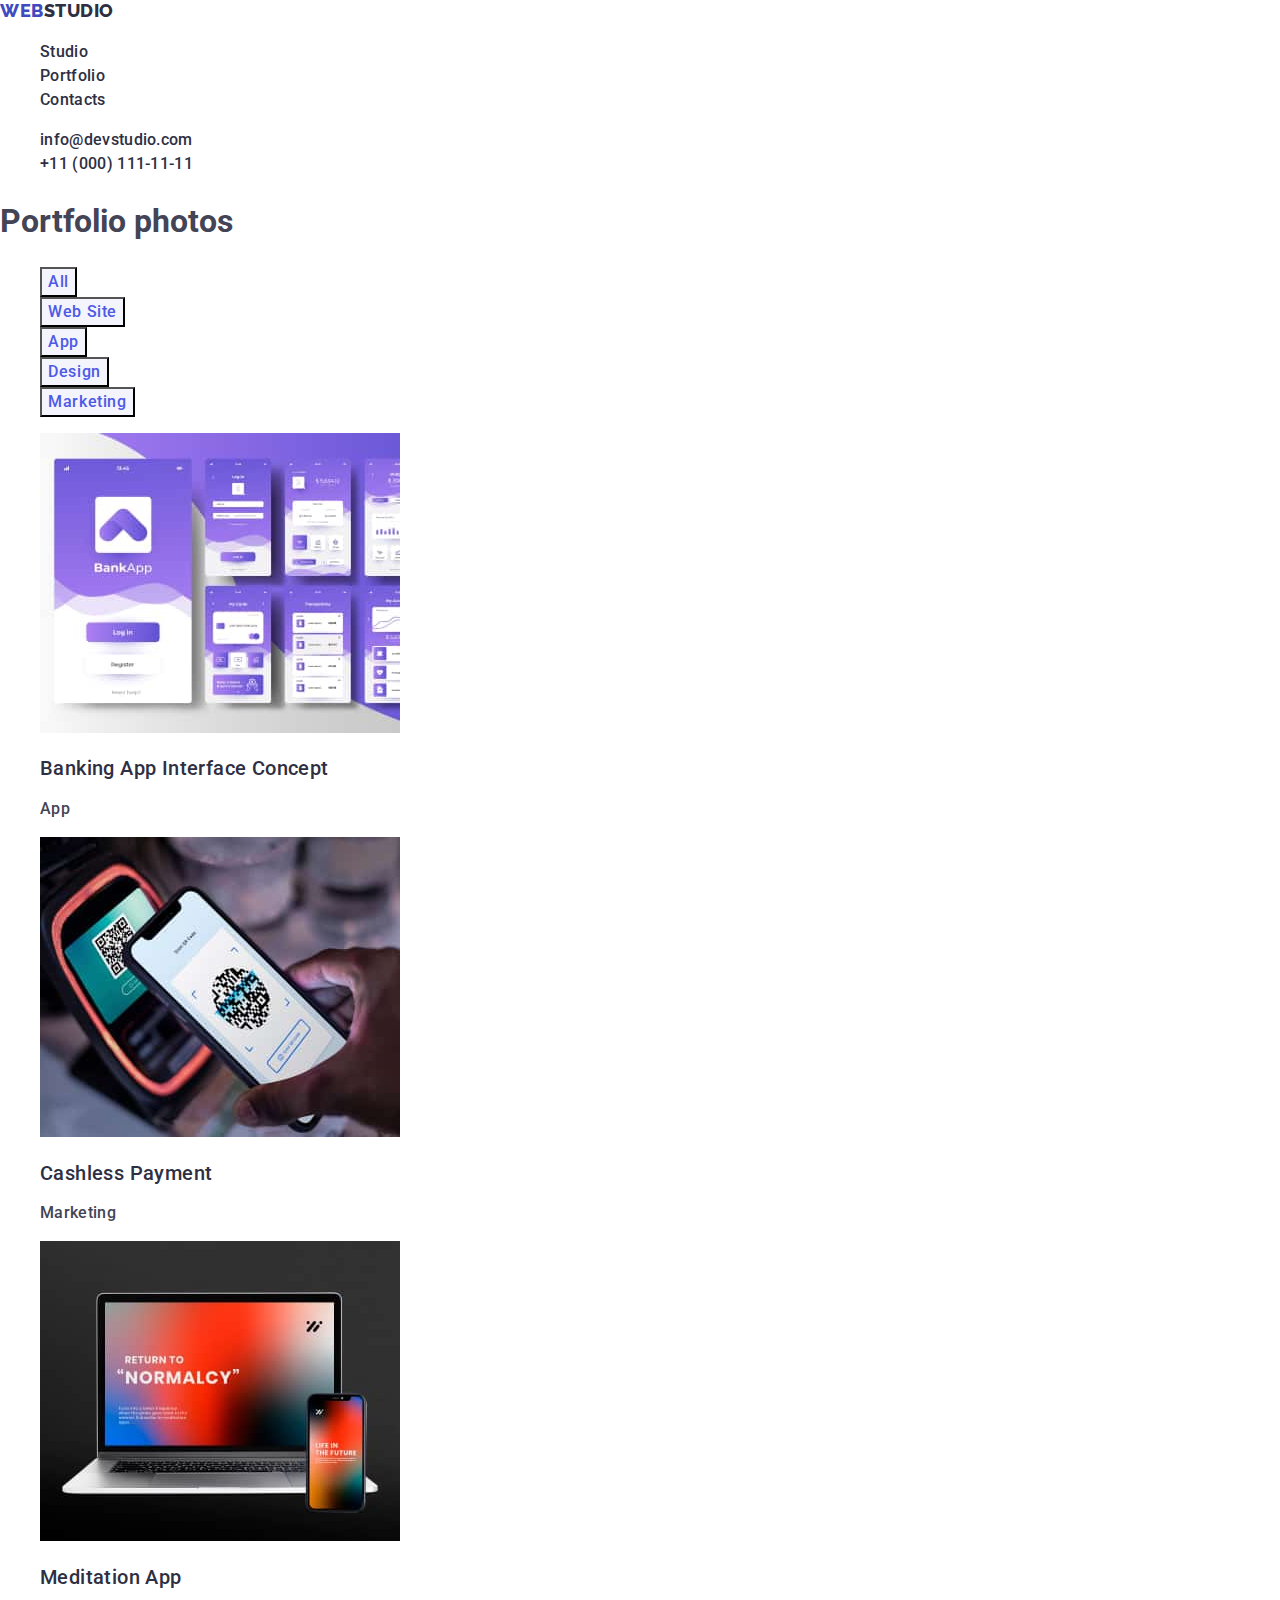
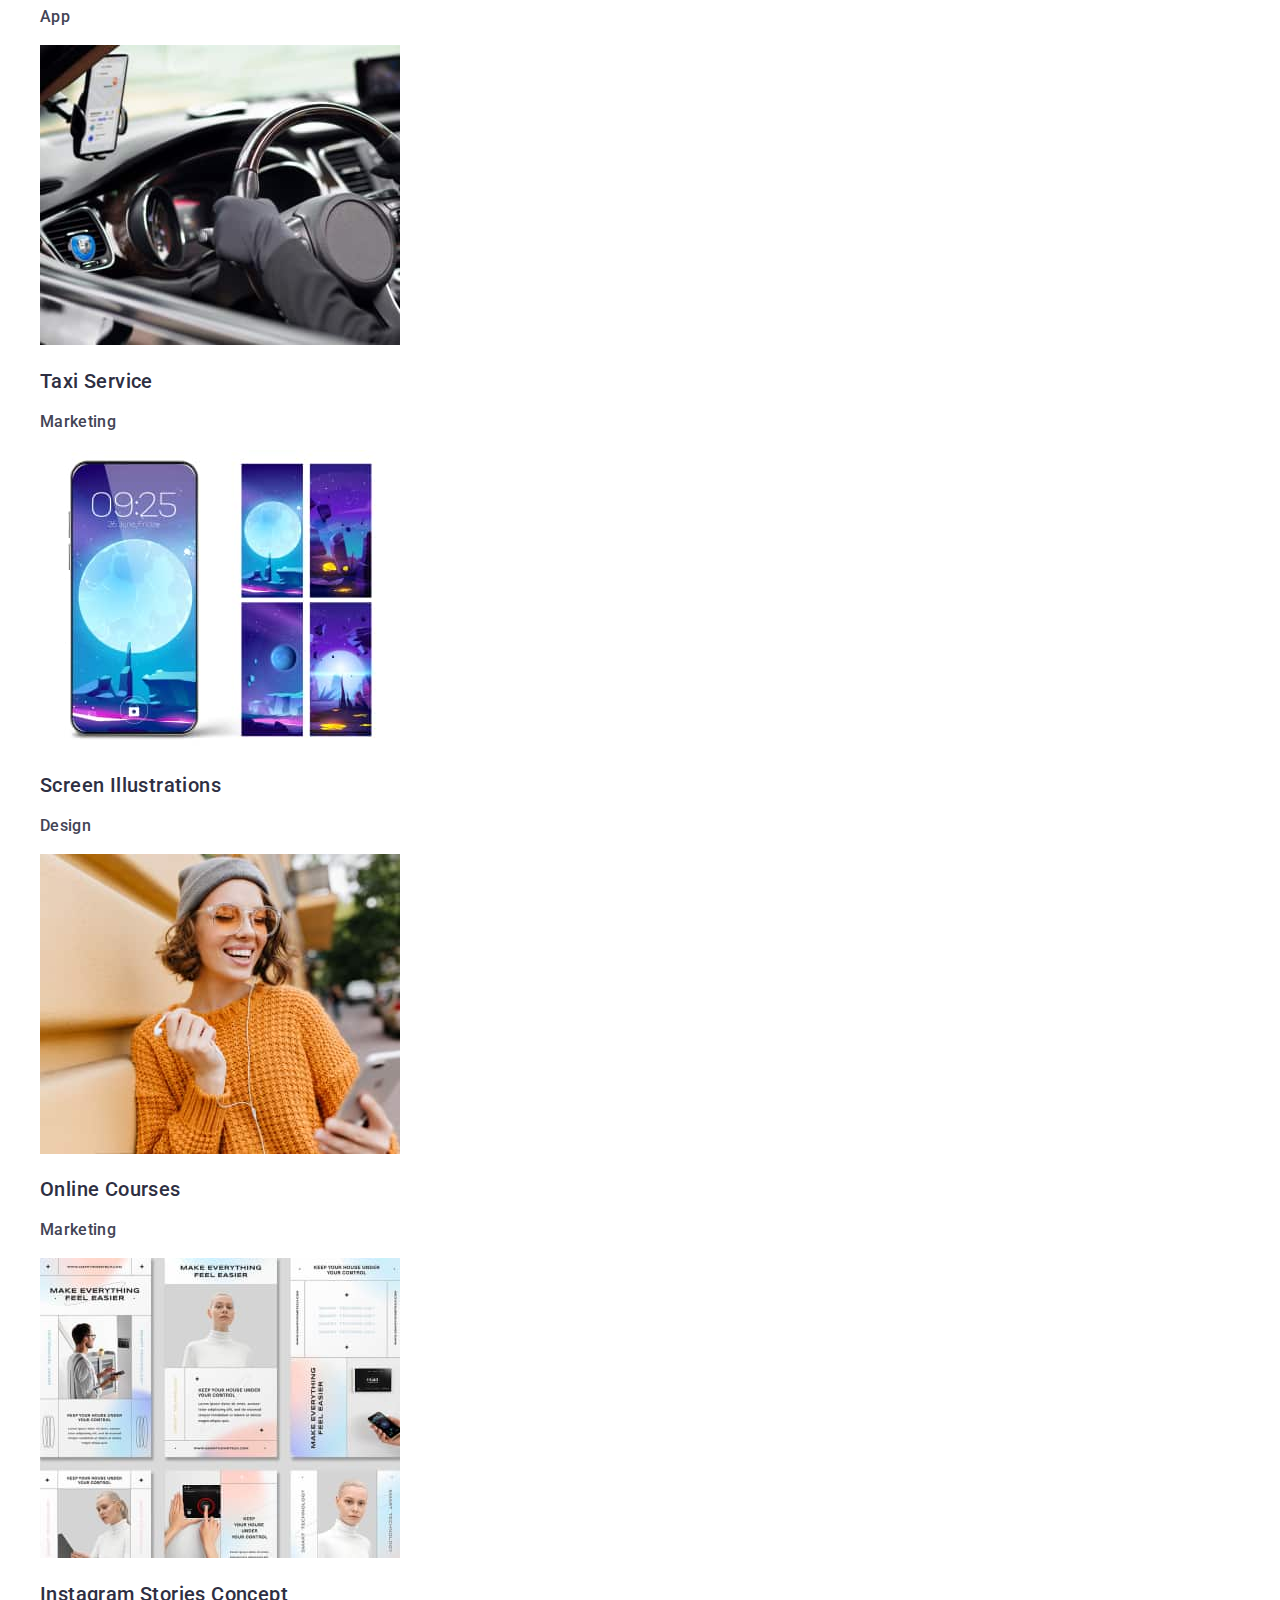
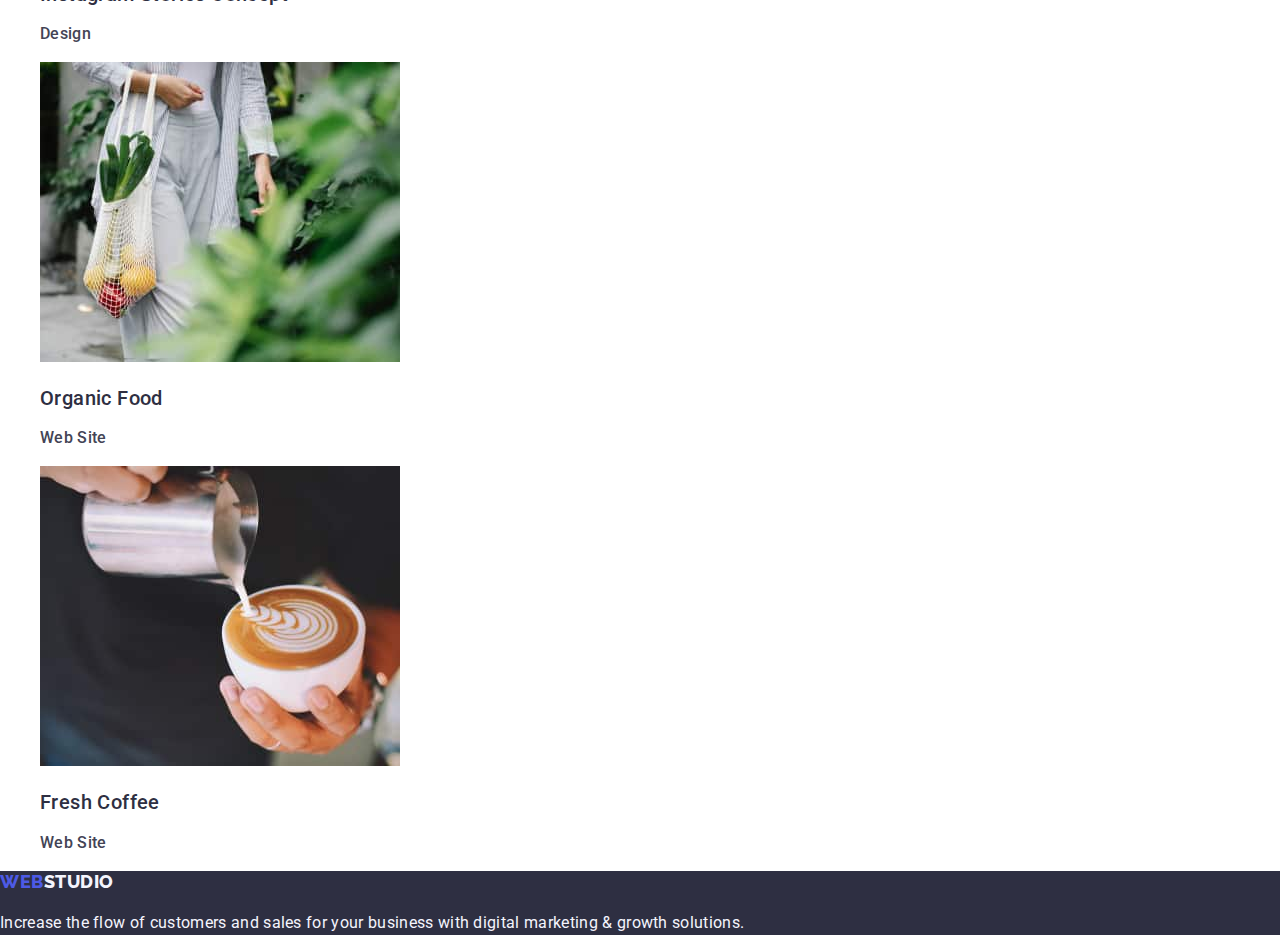
==== commit 3d45015b: "summary" ====
--- a/portfolio.html
+++ b/portfolio.html
@@ -32,7 +32,7 @@
 
           </ul>
         </nav>
-        <address class="address_header">
+        <address class="address">
           <ul class="list">
             <li><a href="mailto:info@devstudio.com" class="address link">info@devstudio.com</a></li>
             <li><a href="tel:+110001111111" class="address link">+11 (000) 111-11-11</a></li>
--- a/css/styles.css
+++ b/css/styles.css
@@ -35,11 +35,14 @@
 
  .text {
     letter-spacing: 0.02em;
+    color: #434455;
       }
 
 
 .list {
     list-style: none;
+    letter-spacing: 0.02em;
+    color: #434455;
 }
 
 .button {
@@ -47,20 +50,21 @@
     cursor: pointer;
 }
 
-.page-nav {
-    cursor: pointer;
-}
-
 .link {
     text-decoration: none;
+    font-weight: 500;
+    letter-spacing: 0.02em;
     color: #2e2f42;
+    cursor: pointer;
     }
     
- .link:hover,:focus {
+ .link:hover,
+ .link:focus {
     color: #404bbf;
  }   
 
  .address {
+    font-style: normal;
     color: #2E2F42;
     font-weight: 500;
 }
@@ -100,7 +104,8 @@
 line-height: 1.5;
 }
 
- .hero-btn:hover,:focus {
+ .hero-btn:hover,
+ .hero-btn:focus {
     background-color: #404BBF;
     color: #ffffff;
  }
@@ -160,45 +165,21 @@
 
 
    /*PORTFOLIO*/
+ 
 
-.portfolio-header {
-    color: #2e2f42;
-    font-family: 'Roboto', sans-serif;
-font-style: normal;
+.portfolio-btn {
 font-weight: 500;
-font-size: 16px;
+background-color:#F4F4FD;
+text-align: center;
 line-height: 1.5;
-letter-spacing: 0.02em;
-background-color: #ffffff;
-color:  #434455;
-
-}  
-
-.portfolip-header:hover {
-    color: #404bbf;
-}
-.portfolip-header:focus {
-    color: #404bbf;
+letter-spacing: 0.04em;
+color: #4D5AE5
 }
 
-
-
-
-
-.portfolio-btn {
-font-family: "Roboto", sans-serif;
-font-weight: 500;
-font-size: 16px;
-background-color:#F4F4FD;
-line-height: 1.5;
-text-align: center;
-letter-spacing: 0.04em;
-color: #4d5ae5;
-}
-
-.portfolio-btn:hover,:focus {
+.portfolio-btn:hover,
+.portfolio-btn:focus {
     background-color: #404BBF;
-    color: FFFFFF;
+    color: #FFFFFF;
 }
 
 
